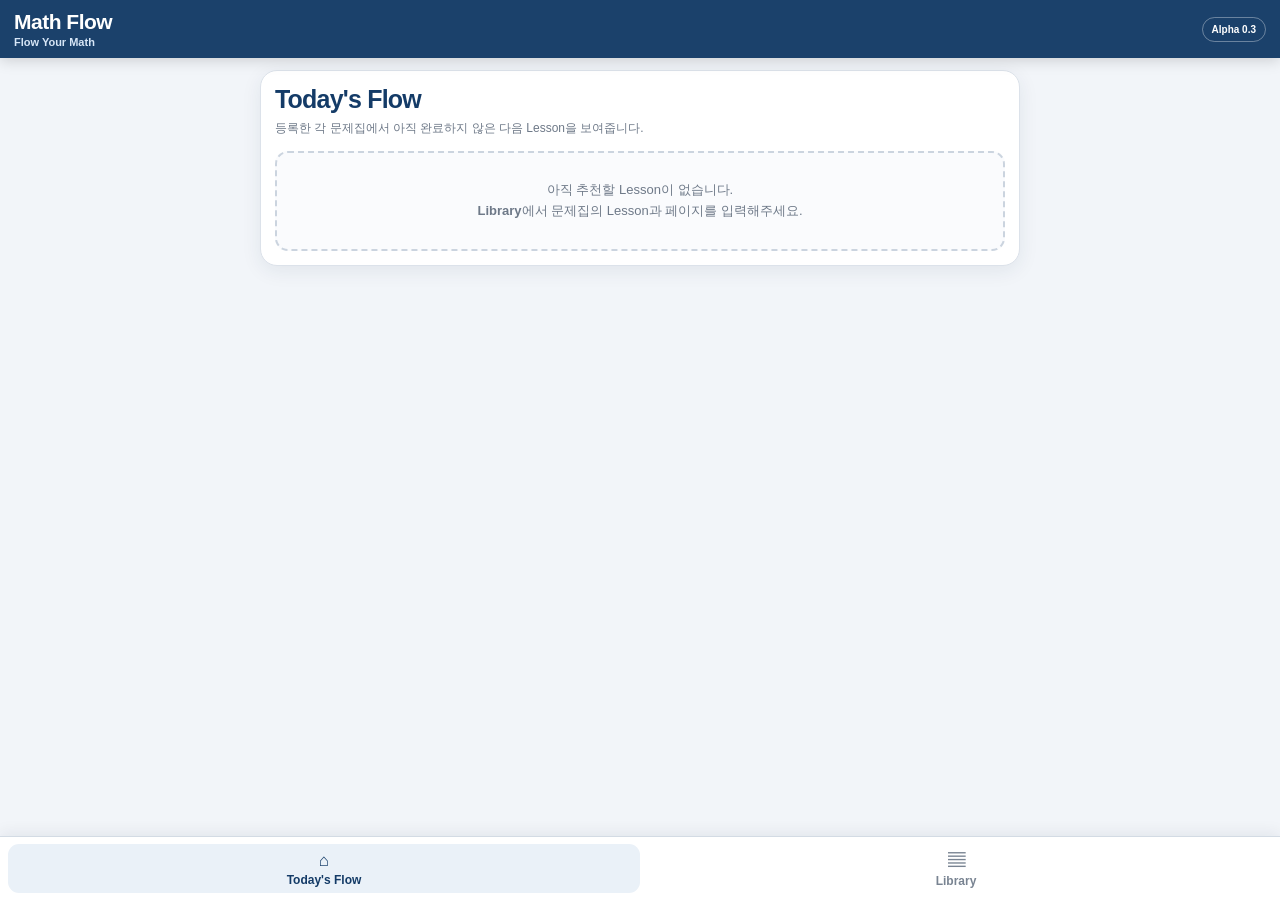
==== alpha.html @ 96eeed4a "Add Math Flow Library Alpha This file contains the initial HTML structure and styling for the Math F" ====
<!doctype html>
<html lang="ko">
<head>
  <meta charset="utf-8">

  <meta
    name="viewport"
    content="width=device-width, initial-scale=1, viewport-fit=cover">

  <title>Math Flow Alpha</title>

  <meta name="theme-color" content="#143b67">
  <meta name="apple-mobile-web-app-capable" content="yes">
  <meta name="apple-mobile-web-app-title" content="Math Flow">

  <style>
    :root {
      --navy: #143b67;
      --blue: #3979bd;
      --green: #4b9562;
      --purple: #8658a6;
      --orange: #d9863b;
      --red: #c94f50;

      --bg: #f2f5f9;
      --card: #ffffff;
      --text: #202733;
      --muted: #6e7988;
      --line: #dce2ea;
      --soft: #eaf1f8;
      --shadow: 0 5px 20px rgba(26, 47, 73, 0.08);
    }

    * {
      box-sizing: border-box;
      -webkit-tap-highlight-color: transparent;
    }

    html {
      background: var(--navy);
    }

    body {
      margin: 0;
      min-height: 100vh;
      color: var(--text);
      background: var(--bg);
      font-family:
        -apple-system,
        BlinkMacSystemFont,
        "Apple SD Gothic Neo",
        "Noto Sans KR",
        sans-serif;
    }

    button,
    input,
    select,
    textarea {
      font: inherit;
    }

    button {
      cursor: pointer;
    }

    .app-header {
      position: sticky;
      top: 0;
      z-index: 30;

      display: flex;
      align-items: center;
      gap: 8px;

      padding:
        calc(10px + env(safe-area-inset-top))
        14px
        10px;

      color: white;
      background: rgba(20, 59, 103, 0.97);
      box-shadow: 0 2px 14px rgba(0, 0, 0, 0.17);
      backdrop-filter: blur(15px);
    }

    .brand {
      flex: 1;
      min-width: 0;
    }

    .brand strong {
      display: block;
      font-size: 21px;
      letter-spacing: -0.5px;
    }

    .brand small {
      display: block;
      margin-top: 2px;
      color: #d7e6f7;
      font-size: 11px;
      font-weight: 700;
    }

    .version {
      padding: 6px 9px;
      border: 1px solid rgba(255,255,255,0.35);
      border-radius: 999px;
      font-size: 10px;
      font-weight: 850;
    }

    main {
      width: min(780px, 100%);
      margin: 0 auto;

      padding:
        12px
        10px
        calc(82px + env(safe-area-inset-bottom));
    }

    .screen {
      display: none;
    }

    .screen.active {
      display: block;
    }

    .card {
      margin-bottom: 11px;
      padding: 14px;

      border: 1px solid var(--line);
      border-radius: 17px;
      background: var(--card);
      box-shadow: var(--shadow);
    }

    .screen-title {
      margin: 0 0 5px;
      color: var(--navy);
      font-size: 25px;
      letter-spacing: -0.8px;
    }

    .screen-description {
      margin: 0 0 14px;
      color: var(--muted);
      font-size: 12px;
      line-height: 1.5;
    }

    .empty {
      padding: 27px 12px;
      border: 2px dashed #cbd4df;
      border-radius: 13px;
      color: var(--muted);
      background: #fafbfd;
      text-align: center;
      font-size: 13px;
      line-height: 1.6;
    }

    /* Today's Flow */

    .today-card {
      margin-bottom: 9px;
      padding: 12px;
      border: 1px solid var(--line);
      border-radius: 14px;
      background: #fafbfd;
    }

    .today-card:last-child {
      margin-bottom: 0;
    }

    .today-card.done {
      opacity: 0.68;
      background: #eef8ef;
    }

    .today-head {
      display: flex;
      align-items: flex-start;
      gap: 9px;
    }

    .book-dot {
      flex: 0 0 auto;
      width: 12px;
      height: 12px;
      margin-top: 4px;
      border-radius: 50%;
      background: var(--book-color);
    }

    .today-info {
      flex: 1;
      min-width: 0;
    }

    .today-book {
      color: var(--book-color);
      font-size: 11px;
      font-weight: 900;
    }

    .today-chapter {
      margin-top: 3px;
      color: #536071;
      font-size: 11px;
      font-weight: 750;
    }

    .today-lesson {
      margin-top: 3px;
      font-size: 16px;
      font-weight: 900;
      overflow-wrap: anywhere;
    }

    .today-page {
      margin-top: 4px;
      color: var(--muted);
      font-size: 12px;
      font-weight: 700;
    }

    .complete-button {
      flex: 0 0 auto;
      min-width: 64px;
      min-height: 38px;
      padding: 0 8px;
      border: 0;
      border-radius: 10px;
      color: white;
      background: var(--green);
      font-size: 10px;
      font-weight: 900;
    }

    /* Library */

    .book-card {
      --book-color: var(--blue);

      overflow: hidden;
      margin-bottom: 11px;
      border: 1.5px solid var(--book-color);
      border-radius: 16px;
      background: white;
      box-shadow: var(--shadow);
    }

    .book-header {
      display: flex;
      align-items: center;
      gap: 9px;
      width: 100%;
      min-height: 57px;
      padding: 11px 12px;
      border: 0;
      background: white;
      text-align: left;
    }

    .book-icon {
      display: grid;
      place-items: center;
      flex: 0 0 auto;

      width: 34px;
      height: 34px;

      border-radius: 11px;
      color: white;
      background: var(--book-color);
      font-size: 15px;
      font-weight: 900;
    }

    .book-title {
      flex: 1;
      min-width: 0;
    }

    .book-title strong {
      display: block;
      font-size: 15px;
      font-weight: 900;
    }

    .book-title small {
      display: block;
      margin-top: 3px;
      color: var(--muted);
      font-size: 10px;
      font-weight: 700;
    }

    .book-arrow {
      color: var(--muted);
      font-size: 19px;
      transition: transform 0.2s ease;
    }

    .book-card.open .book-arrow {
      transform: rotate(90deg);
    }

    .book-content {
      display: none;
      padding: 11px;
      border-top: 1px solid var(--line);
      background: #fafbfd;
    }

    .book-card.open .book-content {
      display: block;
    }

    .field {
      margin-bottom: 11px;
    }

    .field label {
      display: block;
      margin-bottom: 5px;
      color: #4d5a6b;
      font-size: 11px;
      font-weight: 850;
    }

    .field input,
    .field select,
    .field textarea {
      width: 100%;
      min-width: 0;
      border: 1px solid #cbd4df;
      border-radius: 10px;
      background: white;
    }

    .field input,
    .field select {
      min-height: 43px;
      padding: 8px 10px;
    }

    .field textarea {
      min-height: 145px;
      padding: 10px;
      resize: vertical;
      font-size: 13px;
      line-height: 1.65;
    }

    .input-help {
      margin: -4px 0 10px;
      color: var(--muted);
      font-size: 10px;
      line-height: 1.5;
    }

    .primary-button {
      width: 100%;
      min-height: 43px;
      border: 0;
      border-radius: 11px;
      color: white;
      background: var(--book-color);
      font-size: 12px;
      font-weight: 900;
    }

    .lesson-list {
      margin-top: 12px;
    }

    .chapter-group {
      margin-top: 10px;
      overflow: hidden;
      border: 1px solid var(--line);
      border-radius: 12px;
      background: white;
    }

    .chapter-group:first-child {
      margin-top: 0;
    }

    .chapter-group-title {
      padding: 8px 10px;
      color: var(--navy);
      background: var(--soft);
      border-bottom: 1px solid var(--line);
      font-size: 11px;
      font-weight: 900;
    }

    .lesson-row {
      display: grid;
      grid-template-columns: minmax(0, 1fr) auto auto;
      gap: 7px;
      align-items: center;

      padding: 9px 10px;
      border-bottom: 1px solid var(--line);
    }

    .lesson-row:last-child {
      border-bottom: 0;
    }

    .lesson-row.done {
      background: #eef8ef;
    }

    .lesson-info {
      min-width: 0;
    }

    .lesson-name {
      display: block;
      font-size: 13px;
      font-weight: 850;
      overflow-wrap: anywhere;
    }

    .lesson-page {
      display: block;
      margin-top: 3px;
      color: var(--muted);
      font-size: 10px;
      font-weight: 700;
    }

    .date-button {
      min-width: 55px;
      min-height: 32px;
      padding: 0 5px;
      border: 1px solid #cbd5df;
      border-radius: 8px;
      color: var(--muted);
      background: white;
      font-size: 9px;
      font-weight: 900;
    }

    .date-button.done {
      color: white;
      border-color: var(--green);
      background: var(--green);
    }

    .delete-button {
      min-width: 34px;
      min-height: 32px;
      border: 1px solid #ebc9ca;
      border-radius: 8px;
      color: var(--red);
      background: #fff1f1;
      font-size: 11px;
      font-weight: 900;
    }

    /* Bottom navigation */

    .bottom-nav {
      position: fixed;
      left: 0;
      right: 0;
      bottom: 0;
      z-index: 40;

      display: grid;
      grid-template-columns: repeat(2, 1fr);

      padding:
        7px
        8px
        calc(7px + env(safe-area-inset-bottom));

      border-top: 1px solid #d3dbe4;
      background: rgba(255,255,255,0.97);
      box-shadow: 0 -3px 15px rgba(20,35,55,0.07);
      backdrop-filter: blur(15px);
    }

    .nav-button {
      min-height: 49px;
      border: 0;
      border-radius: 11px;
      color: #798492;
      background: transparent;
      font-size: 12px;
      font-weight: 850;
    }

    .nav-button strong {
      display: block;
      margin-bottom: 2px;
      font-size: 17px;
    }

    .nav-button.active {
      color: var(--navy);
      background: var(--soft);
    }

    .status {
      position: fixed;
      left: 50%;
      bottom: calc(75px + env(safe-area-inset-bottom));
      z-index: 100;

      padding: 9px 13px;
      border-radius: 999px;

      color: white;
      background: rgba(24, 34, 47, 0.92);
      font-size: 11px;
      font-weight: 800;

      opacity: 0;
      pointer-events: none;
      transform: translate(-50%, 12px);
      transition: 0.22s ease;
    }

    .status.show {
      opacity: 1;
      transform: translate(-50%, 0);
    }

    @media (min-width: 700px) {
      .book-grid {
        display: grid;
        grid-template-columns: repeat(2, minmax(0, 1fr));
        gap: 11px;
        align-items: start;
      }

      .book-card {
        margin-bottom: 0;
      }
    }
  </style>
</head>

<body>

<header class="app-header">
  <div class="brand">
    <strong>Math Flow</strong>
    <small>Flow Your Math</small>
  </div>

  <span class="version">Alpha 0.3</span>
</header>

<main>

  <section id="todayScreen" class="screen active">
    <div class="card">
      <h1 class="screen-title">Today's Flow</h1>

      <p class="screen-description">
        등록한 각 문제집에서 아직 완료하지 않은 다음 Lesson을 보여줍니다.
      </p>

      <div id="todayList"></div>
    </div>
  </section>

  <section id="libraryScreen" class="screen">
    <div class="card">
      <h1 class="screen-title">Library</h1>

      <p class="screen-description">
        문제집을 펼쳐 대단원을 선택하고 Lesson과 페이지를 한 번에 입력하세요.
      </p>
    </div>

    <div id="bookGrid" class="book-grid"></div>
  </section>

</main>

<nav class="bottom-nav">
  <button
    class="nav-button active"
    type="button"
    data-screen="todayScreen">
    <strong>⌂</strong>
    Today's Flow
  </button>

  <button
    class="nav-button"
    type="button"
    data-screen="libraryScreen">
    <strong>▤</strong>
    Library
  </button>
</nav>

<div id="status" class="status"></div>

<script>
  const STORAGE_KEY = "math-flow-alpha-v03";

  const CHAPTERS = [
    "3-1 덧셈과 뺄셈",
    "3-1 나눗셈",
    "3-1 곱셈",
    "3-1 분수와 소수",
    "3-1 평면도형",
    "3-1 길이와 시간",

    "3-2 곱셈",
    "3-2 나눗셈",
    "3-2 원",
    "3-2 분수",
    "3-2 들이와 무게",
    "3-2 자료의 정리",

    "4-1 큰 수",
    "4-1 각도",
    "4-1 곱셈과 나눗셈",
    "4-1 평면도형의 이동",
    "4-1 막대그래프",
    "4-1 규칙 찾기",

    "4-2 분수의 덧셈과 뺄셈",
    "4-2 삼각형",
    "4-2 소수의 덧셈과 뺄셈",
    "4-2 사각형",
    "4-2 꺾은선그래프",
    "4-2 다각형",

    "5-1 자연수의 혼합 계산",
    "5-1 약수와 배수",
    "5-1 규칙과 대응",
    "5-1 약분과 통분",
    "5-1 분수의 덧셈과 뺄셈",
    "5-1 다각형의 둘레와 넓이",

    "5-2 수의 범위와 어림하기",
    "5-2 분수의 곱셈",
    "5-2 합동과 대칭",
    "5-2 소수의 곱셈",
    "5-2 직육면체",
    "5-2 평균과 가능성",

    "6-1 분수의 나눗셈",
    "6-1 각기둥과 각뿔",
    "6-1 소수의 나눗셈",
    "6-1 비와 비율",
    "6-1 여러 가지 그래프",
    "6-1 직육면체의 겉넓이와 부피",

    "6-2 분수의 나눗셈",
    "6-2 소수의 나눗셈",
    "6-2 공간과 입체",
    "6-2 비례식과 비례배분",
    "6-2 원의 넓이",
    "6-2 원기둥·원뿔·구"
  ];

  const DEFAULT_BOOKS = [
    {
      id: "basic",
      name: "왕수학 기본",
      shortName: "기본",
      color: "#4b9562",
      open: true,
      lessons: []
    },
    {
      id: "skill",
      name: "왕수학 실력",
      shortName: "실력",
      color: "#3979bd",
      open: false,
      lessons: []
    },
    {
      id: "advanced",
      name: "점프왕수학 최상위",
      shortName: "최상위",
      color: "#8658a6",
      open: false,
      lessons: []
    }
  ];

  let state = loadState();

  function loadState() {
    try {
      const saved = localStorage.getItem(STORAGE_KEY);

      return saved
        ? JSON.parse(saved)
        : {
            books: JSON.parse(JSON.stringify(DEFAULT_BOOKS))
          };
    } catch {
      return {
        books: JSON.parse(JSON.stringify(DEFAULT_BOOKS))
      };
    }
  }

  function saveState(showMessage = true) {
    localStorage.setItem(
      STORAGE_KEY,
      JSON.stringify(state)
    );

    if (showMessage) {
      showStatus("저장되었습니다.");
    }
  }

  function makeId() {
    return (
      Date.now().toString(36) +
      Math.random().toString(36).slice(2, 8)
    );
  }

  function renderAll() {
    renderToday();
    renderLibrary();
  }

  function renderToday() {
    const target = document.getElementById("todayList");

    const nextItems = state.books
      .map(book => {
        const lesson = book.lessons.find(
          item => !item.completedDate
        );

        return lesson ? { book, lesson } : null;
      })
      .filter(Boolean);

    if (nextItems.length === 0) {
      target.innerHTML = `
        <div class="empty">
          아직 추천할 Lesson이 없습니다.<br>
          <b>Library</b>에서 문제집의 Lesson과 페이지를 입력해주세요.
        </div>
      `;

      return;
    }

    target.innerHTML = nextItems.map(item => `
      <article
        class="today-card"
        style="--book-color:${item.book.color}">

        <div class="today-head">
          <span class="book-dot"></span>

          <div class="today-info">
            <div class="today-book">
              ${escapeHtml(item.book.name)}
            </div>

            <div class="today-chapter">
              ${escapeHtml(item.lesson.chapter)}
            </div>

            <div class="today-lesson">
              ${escapeHtml(item.lesson.name)}
            </div>

            <div class="today-page">
              ${pageText(item.lesson)}
            </div>
          </div>

          <button
            class="complete-button"
            type="button"
            onclick="completeLesson(
              '${item.book.id}',
              '${item.lesson.id}'
            )">
            완료
          </button>
        </div>
      </article>
    `).join("");
  }

  function renderLibrary() {
    const target = document.getElementById("bookGrid");

    target.innerHTML = state.books.map(book => {
      const chapterOptions = CHAPTERS.map(chapter => `
        <option value="${escapeAttribute(chapter)}">
          ${escapeHtml(chapter)}
        </option>
      `).join("");

      const groups = groupLessons(book.lessons);

      const lessonGroups = Object.entries(groups)
        .map(([chapterName, lessons]) => `
          <section class="chapter-group">
            <div class="chapter-group-title">
              ${escapeHtml(chapterName)}
            </div>

            ${lessons.map(lesson => `
              <div class="lesson-row
                ${lesson.completedDate ? "done" : ""}">

                <div class="lesson-info">
                  <span class="lesson-name">
                    ${escapeHtml(lesson.name)}
                  </span>

                  <span class="lesson-page">
                    ${pageText(lesson)}
                  </span>
                </div>

                <button
                  class="date-button
                    ${lesson.completedDate ? "done" : ""}"
                  type="button"
                  onclick="editLessonDate(
                    '${book.id}',
                    '${lesson.id}'
                  )">

                  ${lesson.completedDate
                    ? shortDate(lesson.completedDate)
                    : "완료"}
                </button>

                <button
                  class="delete-button"
                  type="button"
                  onclick="deleteLesson(
                    '${book.id}',
                    '${lesson.id}'
                  )">
                  ×
                </button>
              </div>
            `).join("")}
          </section>
        `).join("");

      return `
        <article
          class="book-card ${book.open ? "open" : ""}"
          style="--book-color:${book.color}">

          <button
            class="book-header"
            type="button"
            onclick="toggleBook('${book.id}')">

            <span class="book-icon">
              ${escapeHtml(book.shortName.slice(0, 1))}
            </span>

            <span class="book-title">
              <strong>${escapeHtml(book.name)}</strong>

              <small>
                ${book.lessons.filter(item => item.completedDate).length}
                /
                ${book.lessons.length}
                Lesson 완료
              </small>
            </span>

            <span class="book-arrow">›</span>
          </button>

          <div class="book-content">
            <div class="field">
              <label for="chapter-${book.id}">
                입력할 대단원
              </label>

              <select id="chapter-${book.id}">
                ${chapterOptions}
              </select>
            </div>

            <div class="field">
              <label for="bulk-${book.id}">
                Lesson 빠른 입력
              </label>

              <textarea
                id="bulk-${book.id}"
                placeholder="분수의 의미, 12, 15&#10;단위분수, 16, 18&#10;소수의 의미, 19, 22"></textarea>
            </div>

            <p class="input-help">
              한 줄에 하나씩
              <b>Lesson 이름, 시작 페이지, 끝 페이지</b> 순서로 입력하세요.
              쉼표 대신 탭을 사용해도 됩니다.
            </p>

            <button
              class="primary-button"
              type="button"
              onclick="importLessons('${book.id}')">
              입력한 Lesson 한 번에 추가
            </button>

            <div class="lesson-list">
              ${lessonGroups || `
                <div class="empty">
                  아직 입력된 Lesson이 없습니다.
                </div>
              `}
            </div>
          </div>
        </article>
      `;
    }).join("");
  }

  function importLessons(bookId) {
    const book = findBook(bookId);
    const chapterInput = document.getElementById(
      `chapter-${bookId}`
    );
    const bulkInput = document.getElementById(
      `bulk-${bookId}`
    );

    if (!book || !chapterInput || !bulkInput) {
      return;
    }

    const chapter = chapterInput.value;
    const lines = bulkInput.value
      .split("\n")
      .map(line => line.trim())
      .filter(Boolean);

    if (lines.length === 0) {
      alert("입력할 Lesson을 적어주세요.");
      return;
    }

    const newLessons = [];
    const invalidLines = [];

    lines.forEach((line, index) => {
      const parts = line
        .split(/[,\t]/)
        .map(value => value.trim());

      const name = parts[0] || "";
      const startPage = normalizePage(parts[1]);
      const endPage = normalizePage(parts[2]);

      if (!name) {
        invalidLines.push(index + 1);
        return;
      }

      newLessons.push({
        id: makeId(),
        chapter,
        name,
        startPage,
        endPage,
        completedDate: ""
      });
    });

    if (newLessons.length === 0) {
      alert("올바른 Lesson이 없습니다.");
      return;
    }

    book.lessons.push(...newLessons);
    bulkInput.value = "";

    saveState();
    renderAll();

    if (invalidLines.length > 0) {
      alert(
        `${invalidLines.join(", ")}번째 줄은 이름이 없어 제외했습니다.`
      );
    }
  }

  function completeLesson(bookId, lessonId) {
    const lesson = findLesson(bookId, lessonId);

    if (!lesson) {
      return;
    }

    lesson.completedDate = todayIso();

    saveState();
    renderAll();
  }

  function editLessonDate(bookId, lessonId) {
    const lesson = findLesson(bookId, lessonId);

    if (!lesson) {
      return;
    }

    const answer = prompt(
      "완료 날짜를 입력하세요.\n" +
      "예: 2026-07-25\n\n" +
      "완료 기록을 지우려면 빈칸으로 저장하세요.",
      lesson.completedDate || todayIso()
    );

    if (answer === null) {
      return;
    }

    const value = answer.trim();

    if (
      value &&
      !/^\d{4}-\d{2}-\d{2}$/.test(value)
    ) {
      alert("날짜를 2026-07-25 형식으로 입력해주세요.");
      return;
    }

    lesson.completedDate = value;

    saveState();
    renderAll();
  }

  function deleteLesson(bookId, lessonId) {
    const book = findBook(bookId);
    const lesson = findLesson(bookId, lessonId);

    if (!book || !lesson) {
      return;
    }

    const remove = confirm(
      `"${lesson.name}" Lesson을 삭제할까요?`
    );

    if (!remove) {
      return;
    }

    book.lessons = book.lessons.filter(
      item => item.id !== lessonId
    );

    saveState();
    renderAll();
  }

  function toggleBook(bookId) {
    const book = findBook(bookId);

    if (!book) {
      return;
    }

    book.open = !book.open;

    saveState(false);
    renderLibrary();
  }

  function findBook(bookId) {
    return state.books.find(
      book => book.id === bookId
    );
  }

  function findLesson(bookId, lessonId) {
    return findBook(bookId)?.lessons.find(
      lesson => lesson.id === lessonId
    );
  }

  function groupLessons(lessons) {
    return lessons.reduce((groups, lesson) => {
      if (!groups[lesson.chapter]) {
        groups[lesson.chapter] = [];
      }

      groups[lesson.chapter].push(lesson);

      return groups;
    }, {});
  }

  function normalizePage(value) {
    const number = Number(value);

    return Number.isFinite(number) && number > 0
      ? String(number)
      : "";
  }

  function pageText(lesson) {
    if (lesson.startPage && lesson.endPage) {
      return `${lesson.startPage}~${lesson.endPage}페이지`;
    }

    if (lesson.startPage) {
      return `${lesson.startPage}페이지부터`;
    }

    return "페이지 미입력";
  }

  function todayIso() {
    const date = new Date();
    const year = date.getFullYear();
    const month = String(
      date.getMonth() + 1
    ).padStart(2, "0");
    const day = String(
      date.getDate()
    ).padStart(2, "0");

    return `${year}-${month}-${day}`;
  }

  function shortDate(value) {
    const parts = String(value).split("-");

    if (parts.length !== 3) {
      return value;
    }

    return `${Number(parts[1])}/${Number(parts[2])}`;
  }

  function showScreen(screenId) {
    document
      .querySelectorAll(".screen")
      .forEach(screen => {
        screen.classList.toggle(
          "active",
          screen.id === screenId
        );
      });

    document
      .querySelectorAll(".nav-button")
      .forEach(button => {
        button.classList.toggle(
          "active",
          button.dataset.screen === screenId
        );
      });

    window.scrollTo({
      top: 0,
      behavior: "smooth"
    });
  }

  function showStatus(message) {
    const status = document.getElementById("status");

    status.textContent = message;
    status.classList.add("show");

    clearTimeout(window.statusTimer);

    window.statusTimer = setTimeout(() => {
      status.classList.remove("show");
    }, 1300);
  }

  function escapeHtml(value) {
    return String(value)
      .replaceAll("&", "&amp;")
      .replaceAll("<", "&lt;")
      .replaceAll(">", "&gt;")
      .replaceAll('"', "&quot;")
      .replaceAll("'", "&#039;");
  }

  function escapeAttribute(value) {
    return escapeHtml(value ?? "");
  }

  document
    .querySelectorAll(".nav-button")
    .forEach(button => {
      button.addEventListener("click", () => {
        showScreen(button.dataset.screen);
      });
    });

  renderAll();
</script>

</body>
</html>
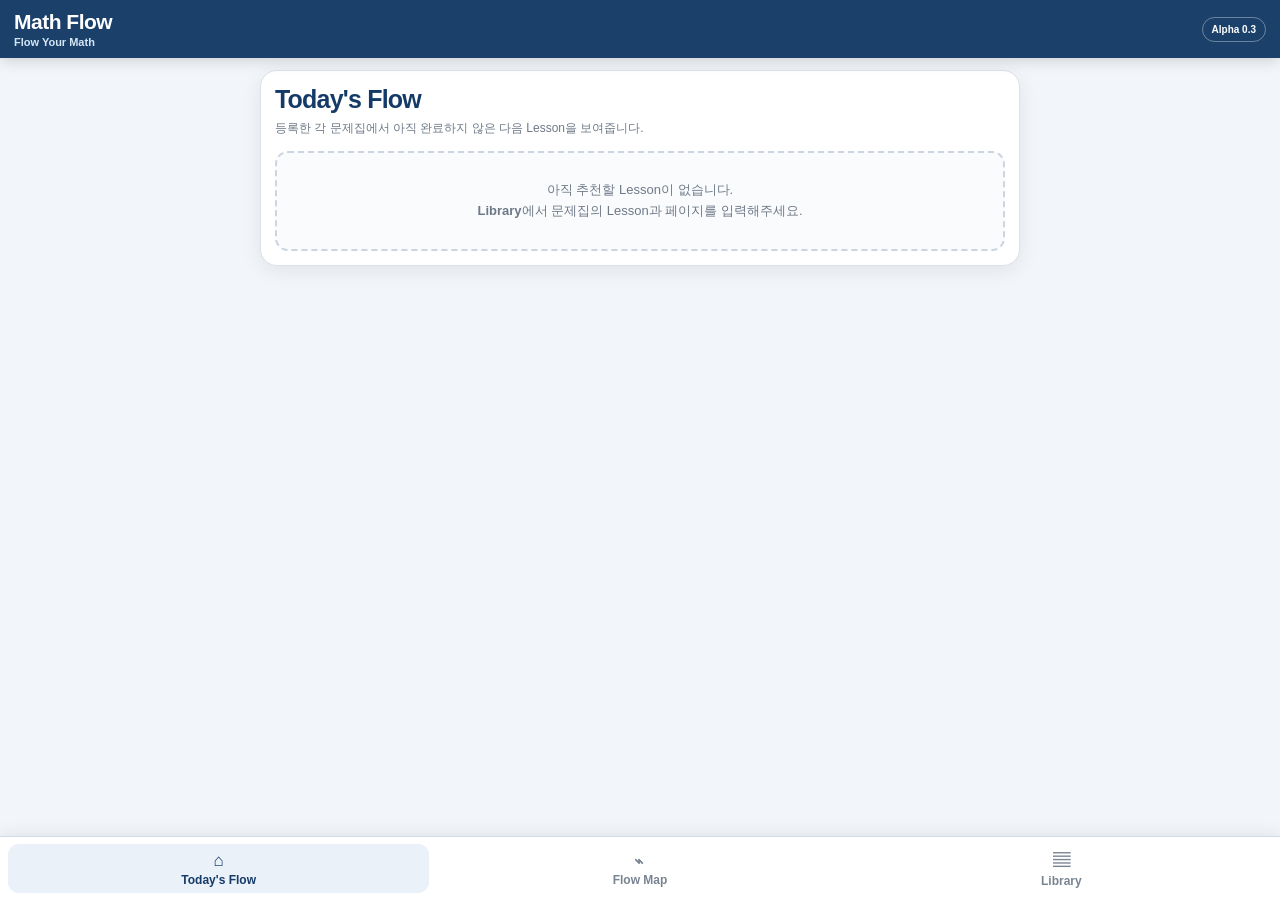
==== commit 8f5b26c3: "Connect Flow Map to Alpha" ====
--- a/alpha.html
+++ b/alpha.html
@@ -1221,6 +1221,6 @@
 
   renderAll();
 </script>
-
+<script src="./flowmap.js?v=04"></script>
 </body>
 </html>
